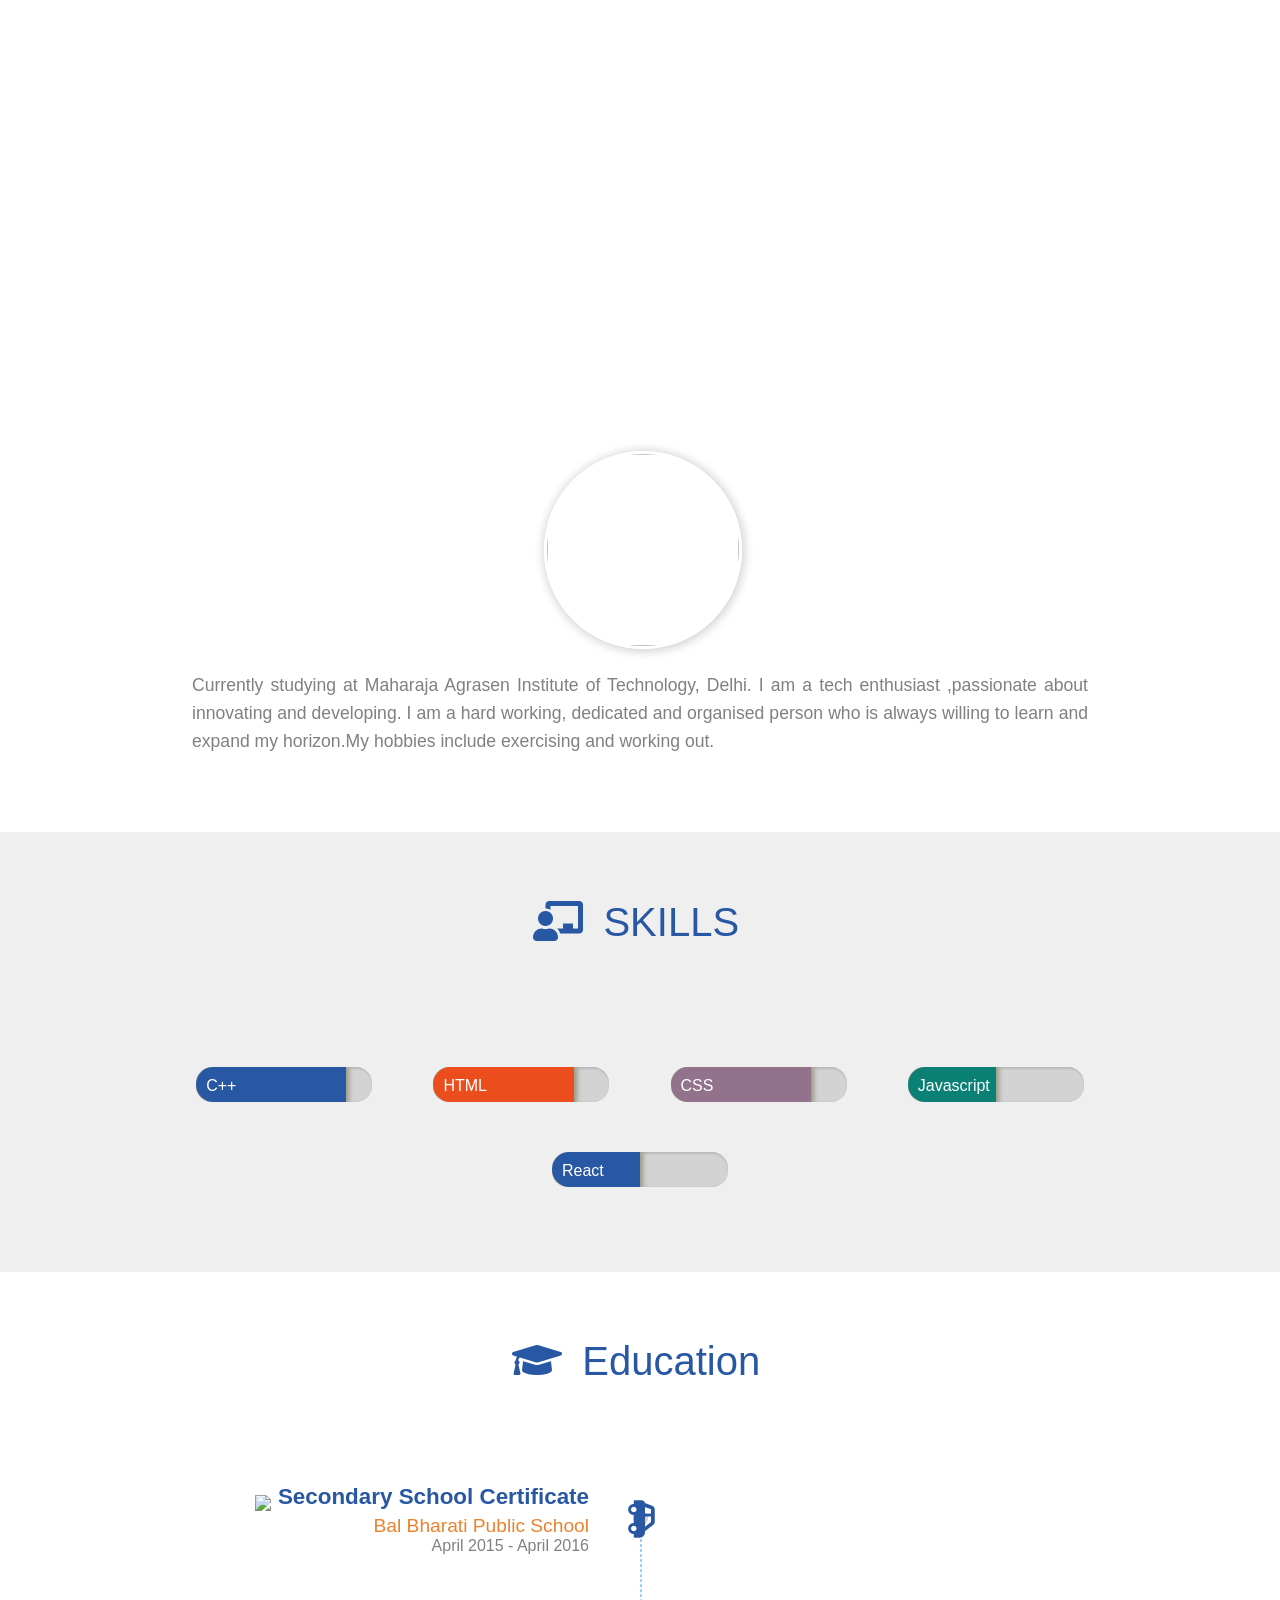
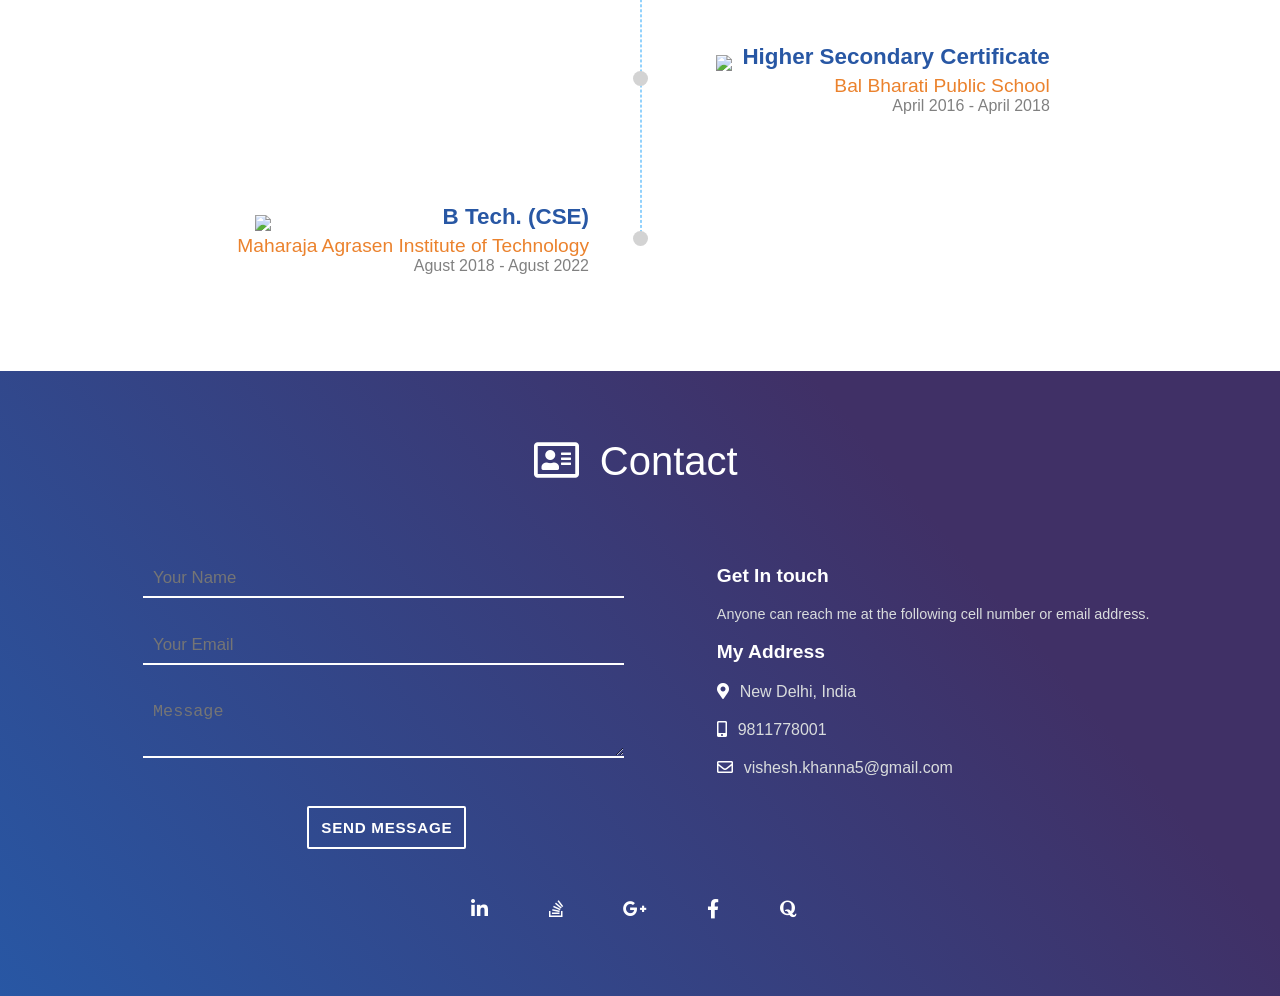
==== index.html @ 77a1fabf "commit change" ====
<!DOCTYPE html>
<html>
	<head>
		<title>Vishesh Khanna
		</title>
		<link rel="stylesheet" type="text/css" href="main.css">
		<link rel="stylesheet" href="https://use.fontawesome.com/releases/v5.5.0/css/all.css">
	</head>
	<body>
		<header id="body-header">
        <nav>
            
            <div class = "dropdown-menu text-right">
                <div class="bars">
                    <i class="fas fa-bars"></i>
                </div>
                <div class ="dropdown-list nav-menu">
                    <ul class = "no-list-style">
                        <li >
                            <a href="#"> Home </a>
                        </li>
                        <li>
                            <a href="#about"> About </a>
                        </li>
                        <li>
                            <a href="#skills"> Skills </a>
                        </li>
                        <li>
                            <a href="#education">Education</a>
                        </li>
                        <li>
                            <a href="#contact">Contact</a>
                        </li>
                    </ul>
                    </div>

             </div>   

            <ul class="no-list-style horizontal-list text-center nav-menu">
                <li>
                    <a href="#"> Home </a>
                </li>
                <li>
                    <a href="#about"> About </a>
                </li>
                <li>
                    <a href="#skills"> Skills </a>
                </li>
                
                <li>
                    <a href="#education">Education</a>
                </li>
                
                <li>
                    <a href="#contact">Contact</a>
                </li>
            </ul>

        </nav>

        <div id="name-social-container">
            <div class="text-center">
                <h1 id="my-name">Vishesh Khanna</h1>
            </div>
            <div>
                <ul class="no-list-style horizontal-list text-center social-icons">
                    <li>
                        <a href="#">
                            <i class="fab fa-linkedin-in"></i>
                        </a>
                    </li>
                    <li>
                        <a href="#">
                            <i class="fab fa-stack-overflow"></i>
                        </a>
                    </li>
                    <li>
                        <a href="#">
                            <i class="fab fa-google-plus-g"></i>
                        </a>
                    </li>
                    <li>
                        <a href="#">
                            <i class="fab fa-facebook-f"></i>
                        </a>
                    </li>
                    <li>
                        <a href="#">
                            <i class="fab fa-quora"></i>
                        </a>
                    </li>
                </ul>

            </div>

        </div>

    </header>
    <main>
			<section id="about">
	
				<div id="my-image" >
					<img src="image/my-image.jpg">
				</div>
				<div id="about-para">
				<p> Currently studying at Maharaja Agrasen Institute of Technology, Delhi. I am a tech enthusiast ,passionate about innovating and developing. I am a hard working, dedicated and organised person who is always willing to learn and expand my horizon.My hobbies include exercising and working out. </p>
                </div>
			</section>

		     <section id="skills">
              <h1 class="section-heading mb75px ">
                <span>
                    <i class="fas fa-chalkboard-teacher"></i>
                </span>
                <span> SKILLS </span>
              </h1>

            <div class="skills-display">

                <div class="skill-progress">
                    <div class="eighty-five-percent mb-blue">
                        <div class="skill-name">
                            <span> C++ </span>
                        </div>
                    </div>
                </div>
                <div class="skill-progress">
                    <div class="eighty-percent mb-orange">
                        <div class="skill-name">
                            <span> HTML </span>
                        </div>
                    </div>
                </div>
                <div class="skill-progress">
                    <div class="eighty-percent mb-light-purple">
                        <div class="skill-name">
                            <span> CSS </span>
                        </div>
                    </div>
                </div>
                <div class="skill-progress">
                    <div class="fifty-percent mb-teal">
                        <div class="skill-name">
                            <span> Javascript </span>
                        </div>
                    </div>
                </div>
                <div class="skill-progress">
                    <div class="fifty-percent mb-blue">
                        <div class="skill-name">
                            <span> React </span>
                        </div>
                    </div>
                </div>
            

            </div>

        </section>

		<section id="education">

            <h1 class="section-heading mb75px">
                <span>
                    <i class="fas fa-graduation-cap"></i>
                </span>
                <span> Education </span>
            </h1>

            <div class="timeline">

                <div class="timeline-box left ">
                    <div class="timeline-container">
                        <div class="timeline-logo">
                            <img src="https://ninjasfiles.s3.amazonaws.com/asset_0000000000000032_1550746413_iiitd_logo.png">
                        </div>
                        <h3 class="experience-designation  m0 m-blue"> Secondary School Certificate </h3>
                        <h4 class="experience-company-name "> Bal Bharati Public School </h4>
                        <h5 class="experience-duration m0"> April 2015 - April 2016 </h5>

                        <p class="experience-description text-justify">  </p>
                    </div>
                </div>
                
                <div class="timeline-box right ">
                    <div class="timeline-container">
                        <div class="timeline-logo">
                            <img src="https://ninjasfiles.s3.amazonaws.com/asset_0000000000000032_1550746413_iiitd_logo.png">
                        </div>
                        <h3 class="experience-designation  m0 m-blue">  Higher Secondary Certificate </h3>
                        <h4 class="experience-company-name ">  Bal Bharati Public School </h4>
                        <h5 class="experience-duration m0"> April 2016 - April 2018 </h5>
                        <p class="experience-description text-justify">  </p>
                    </div>
                </div>

                <div class="timeline-box left ">
                    <div class="timeline-container">
                        <div class="timeline-logo">
                            <img src="https://ninjasfiles.s3.amazonaws.com/asset_0000000000000032_1550746413_iiitd_logo.png">
                        </div>
                        <h3 class="experience-designation  m0 m-blue"> B Tech. (CSE) </h3>
                        <h4 class="experience-company-name "> Maharaja Agrasen Institute of Technology </h4>
                        <h5 class="experience-duration m0"> Agust 2018 - Agust 2022 </h5>

                        <p class="experience-description text-justify">  </p>
                    </div>
                </div>
                
                <div id="timeline-divider">
                    <div class="timeline-traveller">
                        <div>
                            <i class="fas fa-car-side"></i>
                        </div>
                    </div>
                </div>

            </div>

        </section>
        <section id="contact">
            <h1 class="section-heading mb50px">
                <span>
                    <i class="far fa-address-card"></i>
                </span>
                <span> Contact </span>
            </h1>
            <div id="contact-container">

                <div id="contact-form-container">
                    <form id="contact-form">
                        <input id="input-name" name="name" type="text" placeholder="Your Name">
                        <input id="input-email" name="input-email" type="text" required placeholder="Your Email">
                        <textarea id="input-message" name="input-message" rows="2" cols=40 placeholder="Message"></textarea>
                        <button class="sub-btn" type="submit">SEND MESSAGE</button>
                    </form>
                </div>
                <div id="my-details-container">

                    <h3> Get In touch </h3>
                    <p>  Anyone can reach me at the following cell number or email address. </p>

                    <h3> My Address </h3>
                    <div class="my-details-info-container">
                        <i class="fas fa-map-marker-alt"></i>
                        <span>New Delhi, India</span>
                    </div>
                    <div class="my-details-info-container">
                        <i class="fas fa-mobile-alt"></i>
                        <span>9811778001</span>
                    </div>
                    <div class="my-details-info-container">
                        <i class="far fa-envelope"></i>
                        <span>vishesh.khanna5@gmail.com</span>
                    </div>
                </div>
            </div>

            <div class="text-center social-icons">

                <ul class="no-list-style horizontal-list">

                    <li>
                        <a href="https://www.linkedin.com/" target="_blank">
                            <i class="fab fa-linkedin-in"></i>
                        </a>
                    </li>

                    <li>
                        <a href="https://stackoverflow.com/" target="_blank">
                            <i class="fab fa-stack-overflow"></i>
                        </a>
                    </li>

                    <li>
                        <a href="https://www.google.com/" target="_blank">
                            <i class="fab fa-google-plus-g"></i>
                        </a>
                    </li>

                    <li>
                        <a href="https://www.facebook.com/" target="_blank">
                            <i class="fab fa-facebook-f"></i>
                        </a>
                    </li>

                    <li>
                        <a href="https://www.quora.com/" target="_blank">
                            <i class="fab fa-quora"></i>
                        </a>
                    </li>
                </ul>
            </div>
        </section>



		</main>

	</body>
</html>
---- main.css ----
body {
    margin: 0px;
    font-family: sans-serif;
    font-size: 30px;
}

body::-webkit-scrollbar { 
    display: none; 
}


/* Body Header */

#body-header {
    height: 65vh;
    opacity: 0.8;
    background-image: url(https://ninjasfiles.s3.amazonaws.com/asset_0000000000000020_1549743985_macbook_mouse.jpg);
    background-size: cover;
    background-position: center;
    background-attachment: fixed;
    padding-top: 1.2rem;
}



/* Horizontal Lists */

.bars{
    color: white;
    margin: 0;
    margin-right: 5%;
    display: none;
}

.bars i {
    font-size: 2rem;
}

.dropdown-list{
    margin: 0;
    display: none;
    background-color: #828470;
    box-shadow: 0px 4px 8px 1px #535547;
}

.dropdown-list ul{
    margin: 0.2rem 0.2rem;
    text-align: left;
    padding: 0px 0.8rem;
}

.dropdown-menu:hover .dropdown-list{
    display: block;
    position: absolute;
    right: 3%;
}

.dropdown-list li{
    margin: 0.4rem 0px;
}

.no-list-style{
    list-style: none;
}

.no-list-style li {
    font-weight: 100;
    font-size: 0.9rem;
}

.no-list-style li a{
    list-style: none;
    color: white;
    text-decoration: none;
}

.horizontal-list {
    padding-left: 0px;
    margin: 0px;
}

.horizontal-list li {
    display: inline-block;
    margin: 0px 8px 8px 0px;
}


.nav-menu li a {
    transition: color 0.5s, border-bottom 4s;
}

.nav-menu li a:hover {
    color: lightgrey;
    border-bottom: 1px solid black;
}


/* Name and Social Icons*/

#name-social-container {
    margin-top: 20vh;
}

#my-name {
    font-size: 3rem;
    letter-spacing: 0.1rem;
    color: white;
    font-weight: 700;
    margin-bottom: 0.5rem;
}

.social-icons li a i {
    padding: 10px;
    font-size: 1rem;
    border-radius: 50%;
}

.social-icons li a i:hover {
    box-shadow: 0px 0px 6px 4px rgba(230, 196, 196, 0.3);
}



/*Section Classes*/

section {
    display: flex;
    flex-direction: column;
    align-items: center;
    padding-bottom: 20px;
}

section:nth-child(2n) {
    background-color: #9e9b9b29;
}

section:nth-child(2n + 1) {
    background-color: white;
}

.section-heading {
    width: auto;
    padding: 20px 10px 10px;
    font-weight: 400;
}

.section-heading span {
    font-size: 40px;
    color: #2857a4;
    display: inline-block;
    padding-top: 10px;
    margin-right: 0.5rem;
}



/*About Section*/

#about {
    height: auto;
    width: 100%;
    position: relative;
    margin-bottom: 30px;
}

#my-image {
    height: 12rem;
    width: 12rem;
    margin: auto;
    margin-top: -17vh;
}

#my-image img {
    height: 100%;
    width: 100%;
    border-radius: 50%;
    border: 3px solid white;
    box-shadow: 1px 1px 10px 2px lightgrey;
}

#about-para {
    padding: 10px;
    width: 70%;
    text-align: justify;
    color: grey;
    line-height: 28px;
    font-size: 1.1rem;
    margin: auto;
}



/*Skills Section*/

.skills-display {
    width: 75%;
    padding: 10px;
    margin-bottom: 30px;
    display: flex;
    flex-wrap: wrap;
    justify-content: space-evenly;
}

.skill-progress {
    width: 11rem;
    height: 2.2rem;
    background-color: lightgrey;
    border-radius: 1rem;
    box-shadow: 1px 1px 2px 1px #b9b9b9 inset;
    margin: 25px;
    overflow: hidden;
}

.skill-progress > div {
    border-radius: 20px 0px 0px 20px;
    box-shadow: 1px 1px 5px 2px #989882;
}

.skill-name span {
    color: white;
    font-size: 1rem;
    margin-left: 10px;
    vertical-align: middle;
}



/* Education*/

.timeline {
    position: relative;
    width: 75%;
}

.timeline-box {
    padding: 5px;
    width: 40%;
    min-height: 150px;
    position: relative;
    left: 5%;
    text-align: right;
}

.timeline-box::after {
    content: '';
    position: absolute;
    width: 15px;
    height: 15px;
    background-color: lightgrey;
    top: 25%;
    border-radius: 50%;
    z-index: 1;
}

.timeline-box:nth-child(2n) {
    left: 53%;
}

.timeline-box:nth-child(2n+1)::after {
    right: -11.8%;
}

.timeline-box:nth-child(2n)::after {
    left: -9%;
}

.timeline-container {
    padding: 8px;
}

.timeline-logo {
    position: absolute;
    width: 50px;
    overflow: hidden;
}

.timeline-logo > img {
    width: 100%;
}

#timeline-divider {
    position: absolute;
    width: 0;
    top: 10%;
    left: 50%;
    border: 1px dashed #0096fa6b;
    height: 66%;
    color: #433E3F;
}

#timeline-divider .timeline-traveller {
    position: sticky;
    top: 195px;
    z-index: 2;
}

#timeline-divider i {
    transform: rotate(90deg);
    margin-top: -35px;
    display: block;
    color: #2857a4;
}

.experience-designation {
    font-size: 1.4rem;
}

.experience-company-name {
    margin: 5px 0 0;
    color: #eb822d;
    font-weight: 400;
    font-size: 1.2rem;
}

.experience-duration {
    color: #9e9b9b;
    font-weight: 100;
    color: grey;
    font-size: 1rem;
}

.experience-description {
    font-size: 14px;
    padding: 2px;
    color: grey;
    line-height: 20px;
}






/* Contact Form */

#contact {
    background-color: #0abcf9;
    background-image: linear-gradient(50deg, #2857a4 0%, #403066 74%);
    color: white;
    padding-bottom: 40px;
}

#contact h1 span {
    color: white;
}

#contact-form {
    margin-left: 20%;
}

#contact-container {
    display: flex;
}

#my-details-container {
    width: 35%;
    margin-left: 6%;
}

#my-details-container h3 {
    color: white;
    font-weight: 550;
    font-size: 1.2rem;
}

#contact-form-container {
    width: 50%;
}

#my-details-container p {
    color: #d9dcdd;
    font-size: 0.9rem;
}

.my-details-info-container {
    margin-bottom: 20px;
    color: #d9dcdd;
    font-size: 1rem;
}

.my-details-info-container span {
    margin-left: 0.4rem;
}

.my-details-info-container i {
    color: white;
}

.my-details-icon {
    width: 1rem;
    height: 1rem;
    vertical-align: bottom;
    margin-right: 0.5rem;
}


#contact-form input,
textarea {
    max-width: 90%;
    margin: 15px;
    padding: 4px 10px;
    border: 0px solid transparent;
    border-bottom: 2px solid white;
    color: #d9dcdd;
    background: transparent;
    width: 90%;
    line-height: 1.6;
    font-size: 1.05rem;
}

#contact-form button[type="submit"] {
    background: transparent;
    font-size: 0.95rem;
    border: 2px solid white;
    margin-top: 5%;
    margin-left: 35%;
    border-radius: 2px;
    color: white;
    font-family: sans-serif;
    font-weight: 700;
    letter-spacing: 0.046875em;
    line-height: 1;
    padding: 0.8em 0.8em 0.78em;
    text-transform: uppercase;
}

#contact-form button:hover {
    background: white;
    color: #13386fe0;
}

#contact .social-icons li a i {
    font-size: 1.2rem;
    margin: 40px 10px 10px;
    padding: 10px 14px 20px 10px;

}

input:focus,
select:focus,
textarea:focus,
button:focus {
    outline: none;
}

/* Common Text Align Classes */

.text-right{
    text-align: right;
}

.text-center {
    text-align: center;
}

.text-justify {
    text-align: justify;
}

/* Common Margin Classes */

.m0 {
    margin: 0;
}

.mb75px {
    margin-bottom: 75px;
}

.mb50px {
    margin-bottom: 50px;
}



/*common color classes */

.text-highlight {
    color: #2857a4;
    font-weight: 600;

}


/* setting background-color */

.m-blue {
    color: #2857a4;
}

.mb-blue {
    background-color: #2857a4;
}

.mb-orange {
    background-color: #ec4d1c;
}

.mb-teal {
    background-color: #0b8176;
}

.mb-light-purple {
    background-color: #93738c;
}



/*Percentage Classes */

.eighty-five-percent {
    height: inherit;
    width: 85%;
}

.eighty-percent {
    height: inherit;
    width: 80%;
}

.fifty-percent {
    height: inherit;
    width: 50%;
}


@media only screen and (max-width: 572px) {
    
    .timeline-box {
        width: 100%;
        left: 10% !important;
    }

    .bars {
        display: block;
    }
    
    
    .nav-menu {
        display: none;
    } 
}



@media only screen and (max-width: 768px) {


    .timeline-box {
        width: 90%;
        left: 10% !important;
    }

    .timeline-box::after {
        left: -9.3% !important;
    }

    #timeline-divider {
        top: 10%;
        left: 2%;
    }

    #contact-form {
        margin-left: 0%;
    }

    #contact-container {
        flex-wrap: wrap;
    }

    #my-details-container {
        width: 80%;
        margin: 10%;
    }

    #contact-form-container {
        width: 80%;
        margin: 10%;
    }

}
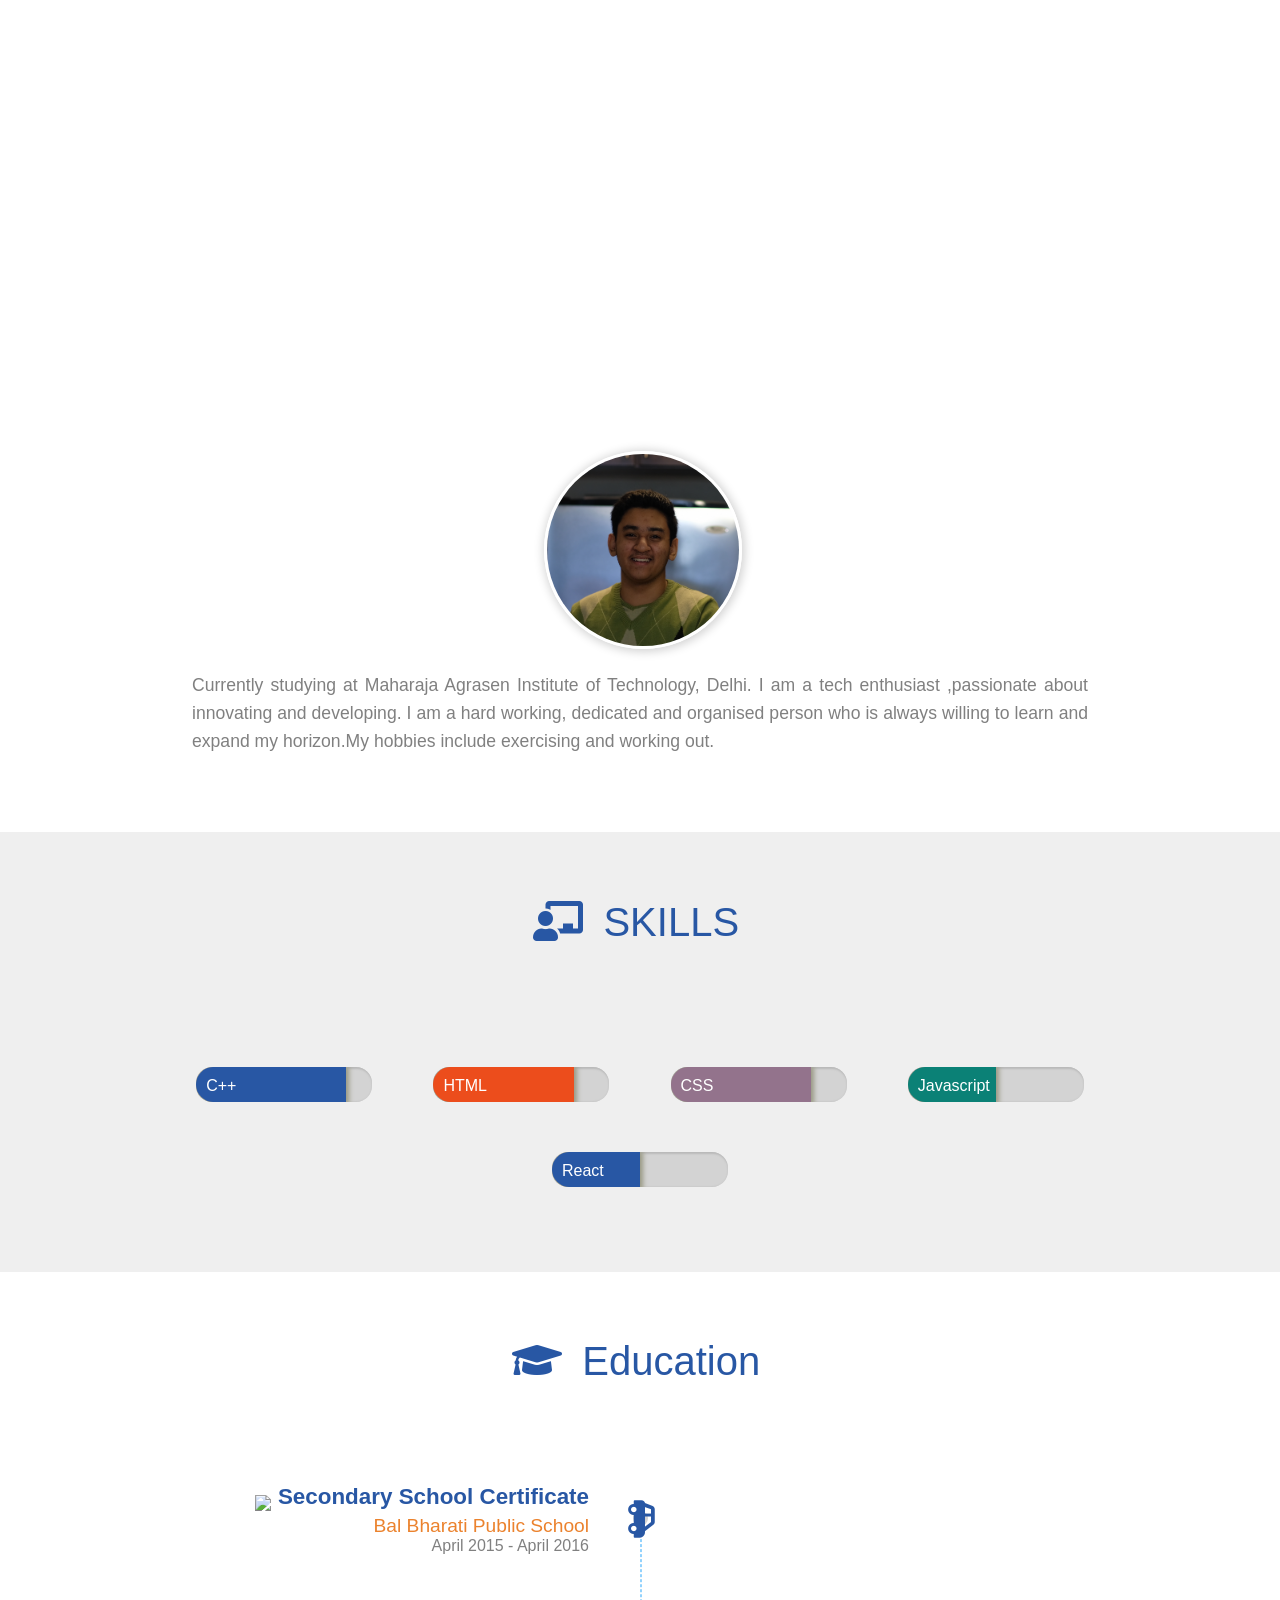
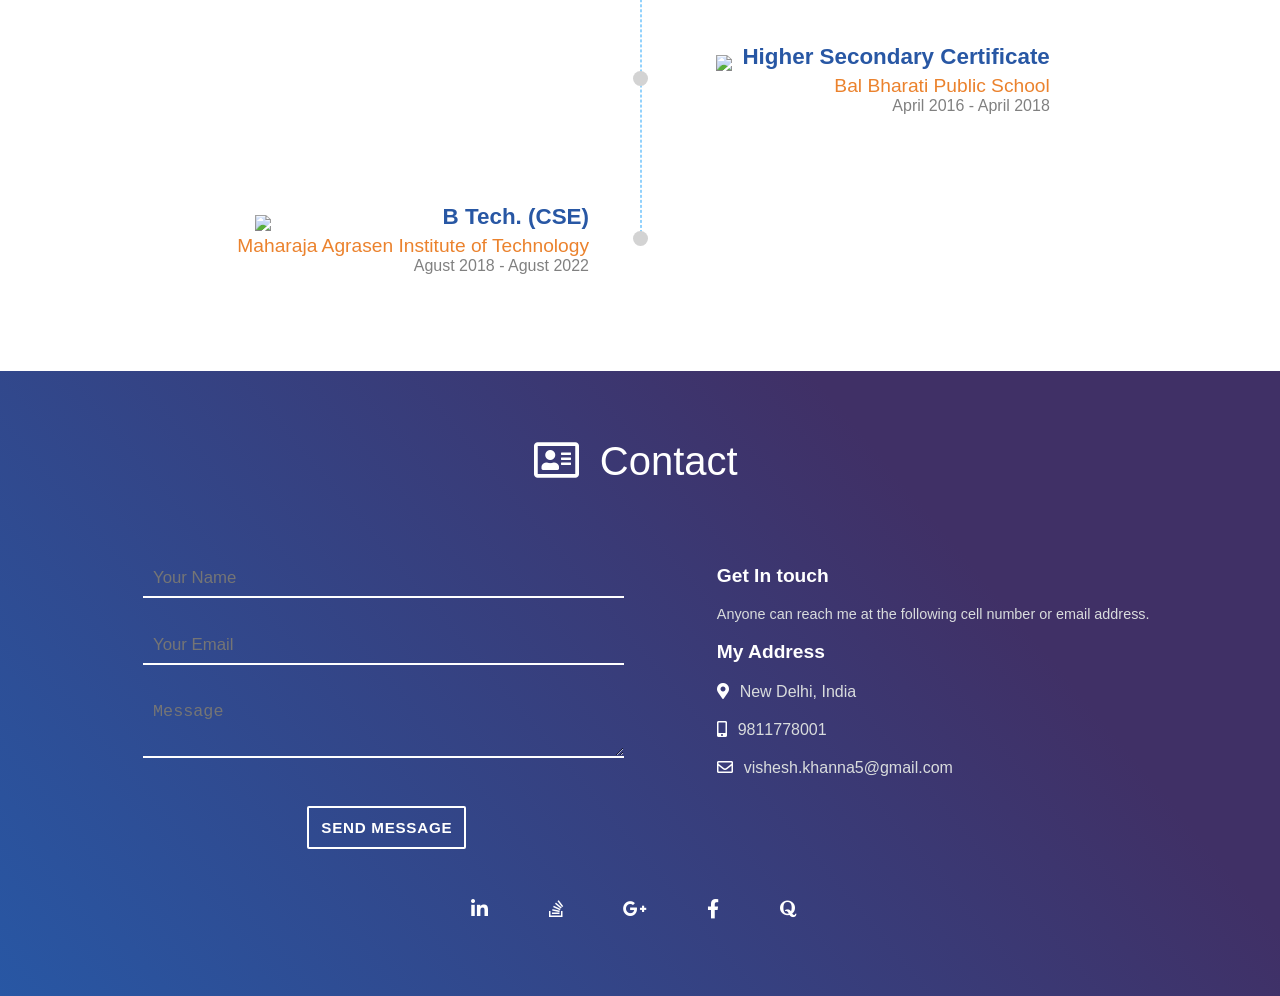
==== commit 8105b920: "Update index.html" ====
--- a/index.html
+++ b/index.html
@@ -65,27 +65,27 @@
             <div>
                 <ul class="no-list-style horizontal-list text-center social-icons">
                     <li>
-                        <a href="#">
+                        <a href="https://www.linkedin.com/in/visheshkhanna5/">
                             <i class="fab fa-linkedin-in"></i>
                         </a>
                     </li>
                     <li>
-                        <a href="#">
+                        <a href="https://stackoverflow.com/">
                             <i class="fab fa-stack-overflow"></i>
                         </a>
                     </li>
                     <li>
-                        <a href="#">
+                        <a href="https://www.google.com/">
                             <i class="fab fa-google-plus-g"></i>
                         </a>
                     </li>
                     <li>
-                        <a href="#">
+                        <a href="https://www.facebook.com/">
                             <i class="fab fa-facebook-f"></i>
                         </a>
                     </li>
                     <li>
-                        <a href="#">
+                        <a href="https://www.quora.com/">
                             <i class="fab fa-quora"></i>
                         </a>
                     </li>
@@ -100,7 +100,7 @@
 			<section id="about">
 	
 				<div id="my-image" >
-					<img src="image/my-image.jpg">
+					<img src="image/my-image.JPG">
 				</div>
 				<div id="about-para">
 				<p> Currently studying at Maharaja Agrasen Institute of Technology, Delhi. I am a tech enthusiast ,passionate about innovating and developing. I am a hard working, dedicated and organised person who is always willing to learn and expand my horizon.My hobbies include exercising and working out. </p>
@@ -261,7 +261,7 @@
                 <ul class="no-list-style horizontal-list">
 
                     <li>
-                        <a href="https://www.linkedin.com/" target="_blank">
+                        <a href="https://www.linkedin.com/in/visheshkhanna5/" target="_blank">
                             <i class="fab fa-linkedin-in"></i>
                         </a>
                     </li>
